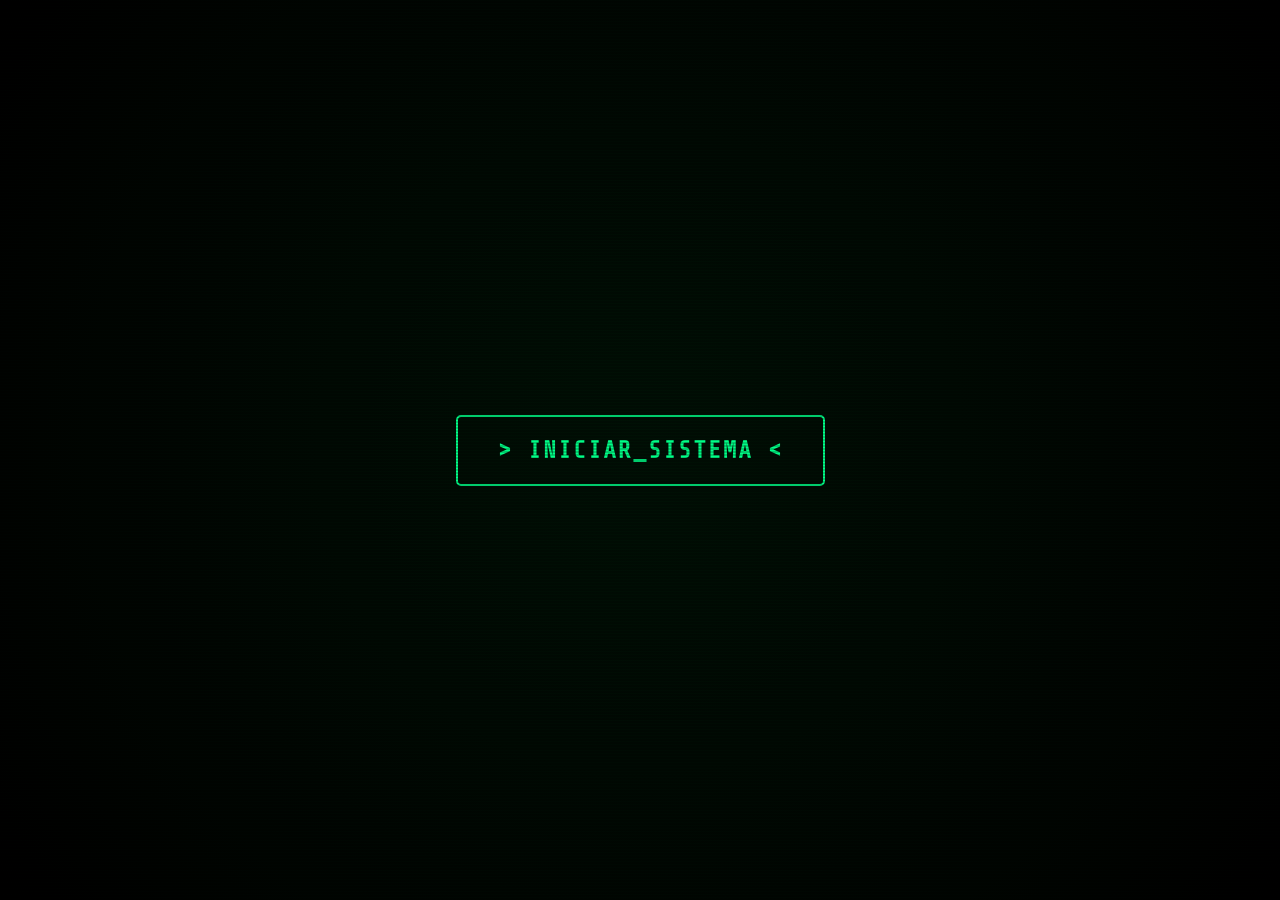
==== index.html @ 61cbf275 "Update index.html" ====
<!DOCTYPE html>
<html lang="en">
<head>
    <meta charset="UTF-8">
    <meta name="viewport" content="width=device-width, initial-scale=1.0">
    <title>Evollogic - Restricted Access</title>
    <link rel="stylesheet" href="style.css">
</head>
<body class="crt">

    <div id="stars"></div>

    <div id="init-screen">
        <button id="btn-start-boot" class="cyber-btn init-btn">> INICIAR_SISTEMA <</button>
    </div>

    <div id="terminal-boot" style="display: none;">
        <div id="terminal-text"></div>
        <span class="cursor">_</span>
    </div>

    <div id="coming-soon-screen" style="display: none;">
        <div id="transmission-prompt">
            <h2 style="color: #00ff88; letter-spacing: 3px; font-size: clamp(1.2rem, 4vw, 2rem);">> INCOMING TRANSMISSION...</h2>
            <button id="btn-accept-transmission" class="cyber-btn">ACCEPT</button>
        </div>

        <div id="coming-soon-content" style="display: none;">
            <img src="https://i.imgur.com/31WnC6D.png" alt="Evollogic" class="main-logo">
            <h1 class="title-text">BUILDER WORLDS</h1>
            <div class="message-card">
                <p style="font-size: 1.1rem; line-height: 1.6; color: #00ff88; margin-bottom: 20px;">
                    The portals are currently under maintenance. <br>
                    Exclusive access for the creation team only.
                </p>
                <p class="glitch-text">COMING THIS MONTH</p>
            </div>
            <button id="btn-toggle-music" class="cyber-btn-small">🔊 MUTE AUDIO</button>
        </div>

        <audio id="bg-music" loop style="display: none !important; width: 0; height: 0; visibility: hidden;">
            <source src="Menu Suspenso.mp3" type="audio/mpeg">
        </audio>
    </div>

    <div id="app-wrapper" style="display: none;">
        <div id="login-screen" class="login-box">
            <img src="https://i.imgur.com/31WnC6D.png" alt="Evollogic" style="width: 150px; margin-bottom: 10px;">
            <h2 style="color: #00ff88; margin-bottom: 20px; font-size: 1.5rem; letter-spacing: 2px;">ADMIN_PANEL</h2>
            
            <input type="email" id="email" placeholder="DECRYPT_EMAIL"><br>
            <input type="password" id="password" placeholder="SECURITY_KEY"><br>
            <button id="btn-login" class="cyber-btn" style="width: 100%;">ACCESS SYSTEM</button>
            
            <p id="error-message" style="color: #ff0055; display: none; margin-top: 15px; font-weight: bold; text-shadow: 0 0 5px #ff0055;">[!] ACCESS_DENIED</p>
        </div>
    </div>

    <script type="module" src="app.js"></script>
</body>
</html>
---- style.css ----
@import url('https://fonts.googleapis.com/css2?family=Share+Tech+Mono&display=swap');

body { 
    background-color: #000; /* Fundo preto total */
    color: #00ff88; /* Verde Hacker */
    font-family: 'Share Tech Mono', monospace; 
    text-align: center; 
    margin: 0;
    min-height: 100vh;
    display: flex;
    flex-direction: column;
    justify-content: center;
    align-items: center;
    overflow-x: hidden;
}

/* TV CRT Effect */
.crt::before {
    content: " "; display: block; position: fixed; top: 0; left: 0; bottom: 0; right: 0;
    background: linear-gradient(rgba(18, 16, 16, 0) 50%, rgba(0, 0, 0, 0.2) 50%);
    z-index: 100; background-size: 100% 3px; pointer-events: none;
}

#init-screen {
    display: flex; justify-content: center; align-items: center; height: 100vh; width: 100vw;
}

#terminal-boot {
    text-align: left; width: 90%; max-width: 600px;
    font-size: 1.2rem;
    color: #00ff88; text-shadow: 0 0 8px #00ff88;
}

.cursor { animation: blink 1s infinite; }
@keyframes blink { 0%, 100% { opacity: 1; } 50% { opacity: 0; } }

.main-logo {
    width: 250px; 
    filter: drop-shadow(0 0 15px #00ff88); /* Sombra Verde */
    animation: logoFloat 5s ease-in-out infinite;
    margin-bottom: 20px;
}
@keyframes logoFloat {
    0% { transform: translateY(0px); filter: drop-shadow(0 0 10px rgba(0, 255, 136, 0.4)); }
    50% { transform: translateY(-15px); filter: drop-shadow(0 0 30px rgba(0, 255, 136, 0.8)); }
    100% { transform: translateY(0px); filter: drop-shadow(0 0 10px rgba(0, 255, 136, 0.4)); }
}

h1, h2, p, .glitch-text { color: #00ff88 !important; text-shadow: 0 0 10px rgba(0, 255, 136, 0.5); }

.cyber-btn {
    padding: 15px 30px; background: transparent; color: #00ff88; 
    border: 2px solid #00ff88; border-radius: 5px; cursor: pointer; 
    font-weight: bold; text-transform: uppercase; letter-spacing: 2px;
    font-family: 'Share Tech Mono', monospace; font-size: 1.1rem;
    transition: 0.3s;
}
.cyber-btn:hover { background: #00ff88; color: #000; box-shadow: 0 0 20px #00ff88; transform: scale(1.05); }

.init-btn { font-size: 1.5rem; padding: 20px 40px; animation: pulse 2s infinite; }
@keyframes pulse { 0% { box-shadow: 0 0 10px #00ff88; } 50% { box-shadow: 0 0 30px #00ff88; } 100% { box-shadow: 0 0 10px #00ff88; } }

.login-box {
    background: rgba(0, 20, 10, 0.9);
    border: 1px solid #00ff88; padding: 40px; border-radius: 10px;
    box-shadow: 0 0 40px rgba(0, 255, 136, 0.2);
}

input {
    padding: 15px; margin: 10px 0; width: 100%; box-sizing: border-box;
    border-radius: 5px; border: 1px solid #00ff88; 
    background: #000; color: #00ff88; 
    font-family: 'Share Tech Mono', monospace; outline: none; transition: 0.3s;
}
input:focus { box-shadow: 0 0 15px rgba(0, 255, 136, 0.5); }

/* Estrelas verdes ao fundo */
#stars {
    position: fixed; top: 0; left: 0; width: 100%; height: 100%;
    background: radial-gradient(circle at center, #001105 0%, #000 100%);
    z-index: -1;
}
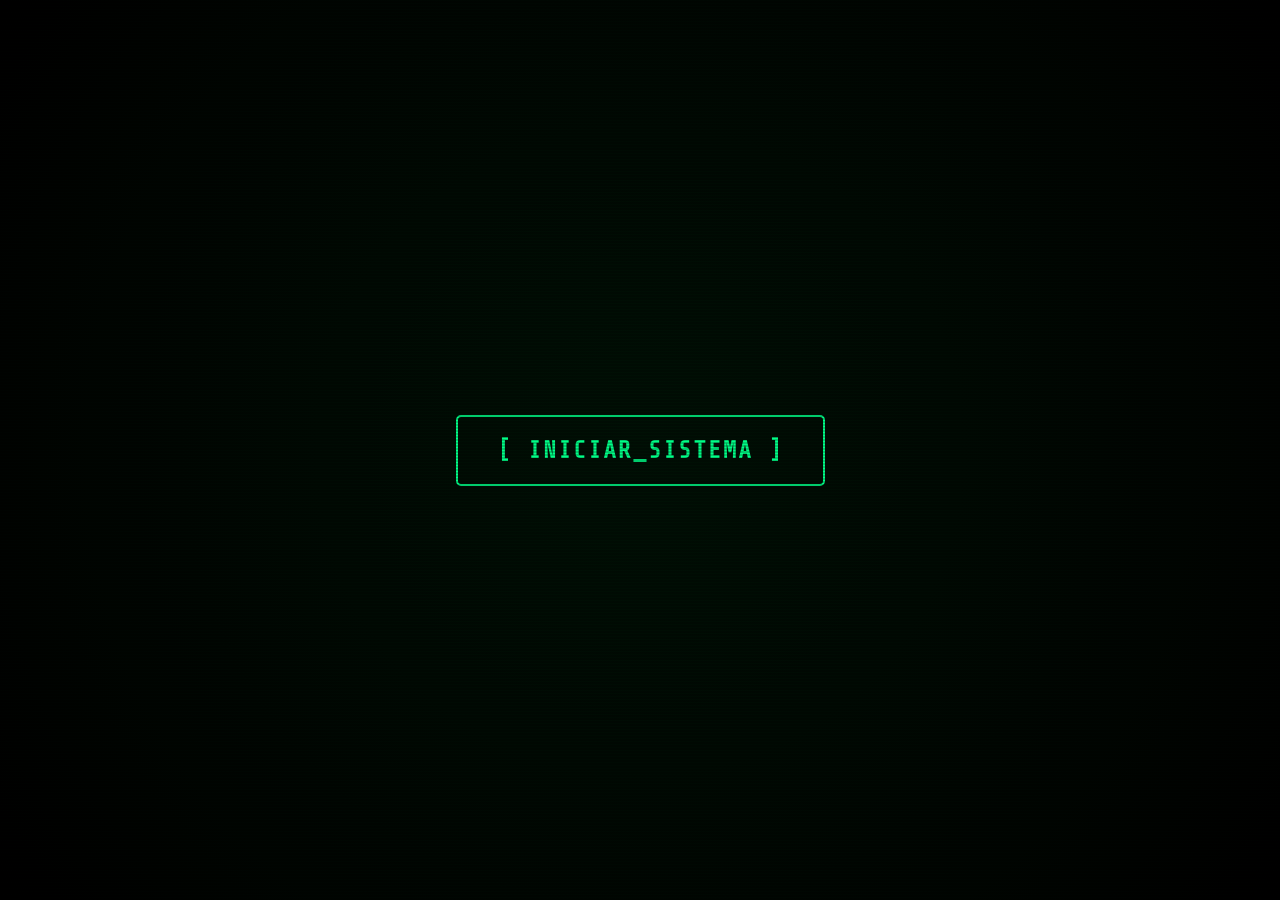
==== commit cfb4f525: "Update index.html" ====
--- a/index.html
+++ b/index.html
@@ -11,7 +11,7 @@
     <div id="stars"></div>
 
     <div id="init-screen">
-        <button id="btn-start-boot" class="cyber-btn init-btn">> INICIAR_SISTEMA <</button>
+        <button id="btn-start-boot" class="cyber-btn init-btn">[ INICIAR_SISTEMA ]</button>
     </div>
 
     <div id="terminal-boot" style="display: none;">
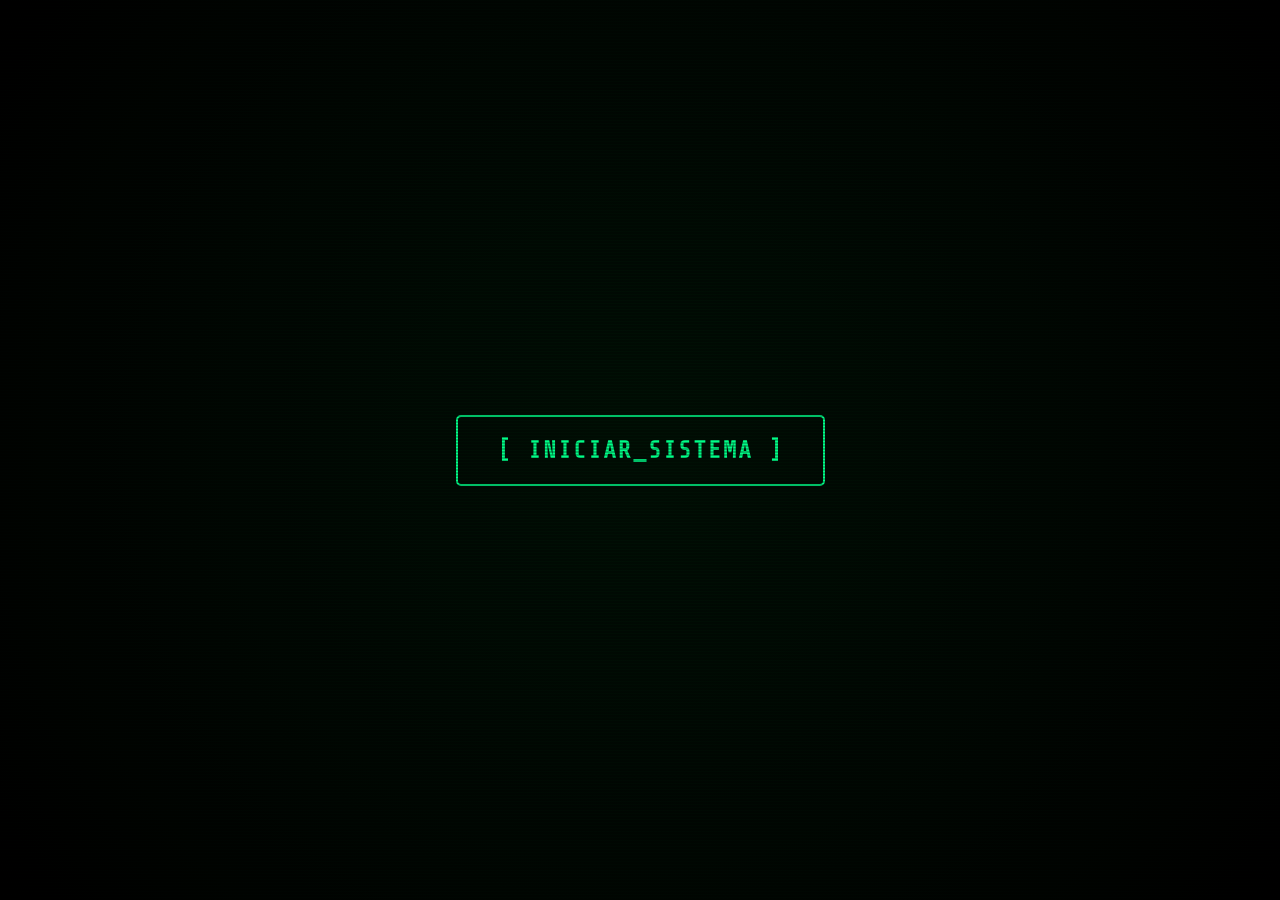
==== commit 37add24e: "Update index.html Km" ====
--- a/index.html
+++ b/index.html
@@ -3,8 +3,10 @@
 <head>
     <meta charset="UTF-8">
     <meta name="viewport" content="width=device-width, initial-scale=1.0">
-    <title>Evollogic - Restricted Access</title>
-    <link rel="stylesheet" href="style.css">
+    <title>Evollogic - System Gateway</title>
+    
+    <link rel="stylesheet" href="style.css?v=2.0">
+
 </head>
 <body class="crt">
 
@@ -20,6 +22,7 @@
     </div>
 
     <div id="coming-soon-screen" style="display: none;">
+        
         <div id="transmission-prompt">
             <h2 style="color: #00ff88; letter-spacing: 3px; font-size: clamp(1.2rem, 4vw, 2rem);">> INCOMING TRANSMISSION...</h2>
             <button id="btn-accept-transmission" class="cyber-btn">ACCEPT</button>
@@ -35,27 +38,16 @@
                 </p>
                 <p class="glitch-text">COMING THIS MONTH</p>
             </div>
+            
             <button id="btn-toggle-music" class="cyber-btn-small">🔊 MUTE AUDIO</button>
         </div>
 
         <audio id="bg-music" loop style="display: none !important; width: 0; height: 0; visibility: hidden;">
             <source src="Menu Suspenso.mp3" type="audio/mpeg">
         </audio>
+
     </div>
 
-    <div id="app-wrapper" style="display: none;">
-        <div id="login-screen" class="login-box">
-            <img src="https://i.imgur.com/31WnC6D.png" alt="Evollogic" style="width: 150px; margin-bottom: 10px;">
-            <h2 style="color: #00ff88; margin-bottom: 20px; font-size: 1.5rem; letter-spacing: 2px;">ADMIN_PANEL</h2>
-            
-            <input type="email" id="email" placeholder="DECRYPT_EMAIL"><br>
-            <input type="password" id="password" placeholder="SECURITY_KEY"><br>
-            <button id="btn-login" class="cyber-btn" style="width: 100%;">ACCESS SYSTEM</button>
-            
-            <p id="error-message" style="color: #ff0055; display: none; margin-top: 15px; font-weight: bold; text-shadow: 0 0 5px #ff0055;">[!] ACCESS_DENIED</p>
-        </div>
-    </div>
-
-    <script type="module" src="app.js"></script>
+    <script src="app.js?v=2.0"></script>
 </body>
 </html>
--- a/style.css
+++ b/style.css
@@ -1,44 +1,39 @@
 @import url('https://fonts.googleapis.com/css2?family=Share+Tech+Mono&display=swap');
 
+/* ==========================================
+   1. BASE E FUNDO (O que estava faltando!)
+========================================== */
 body { 
-    background-color: #000; /* Fundo preto total */
-    color: #00ff88; /* Verde Hacker */
+    background-color: #000; 
+    color: #00ff88; 
     font-family: 'Share Tech Mono', monospace; 
-    text-align: center; 
-    margin: 0;
-    min-height: 100vh;
-    display: flex;
-    flex-direction: column;
-    justify-content: center;
-    align-items: center;
+    text-align: center; margin: 0; min-height: 100vh;
+    display: flex; flex-direction: column; justify-content: center; align-items: center;
     overflow-x: hidden;
 }
 
-/* TV CRT Effect */
 .crt::before {
     content: " "; display: block; position: fixed; top: 0; left: 0; bottom: 0; right: 0;
-    background: linear-gradient(rgba(18, 16, 16, 0) 50%, rgba(0, 0, 0, 0.2) 50%);
+    background: linear-gradient(rgba(18, 16, 16, 0) 50%, rgba(0, 0, 0, 0.25) 50%);
     z-index: 100; background-size: 100% 3px; pointer-events: none;
 }
 
-#init-screen {
-    display: flex; justify-content: center; align-items: center; height: 100vh; width: 100vw;
+#stars {
+    position: fixed; top: 0; left: 0; width: 100%; height: 100%;
+    background: radial-gradient(circle at center, #001105 0%, #000 100%);
+    z-index: -1;
 }
 
-#terminal-boot {
-    text-align: left; width: 90%; max-width: 600px;
-    font-size: 1.2rem;
-    color: #00ff88; text-shadow: 0 0 8px #00ff88;
-}
-
+/* Telas de Entrada e Terminal */
+#init-screen, #terminal-boot, #coming-soon-screen { width: 100%; }
+#terminal-boot { text-align: left; width: 90%; max-width: 600px; margin: 0 auto; font-size: 1.2rem; text-shadow: 0 0 8px #00ff88; }
 .cursor { animation: blink 1s infinite; }
 @keyframes blink { 0%, 100% { opacity: 1; } 50% { opacity: 0; } }
 
+/* Elementos Gerais (Logos, Botões, Textos) */
 .main-logo {
-    width: 250px; 
-    filter: drop-shadow(0 0 15px #00ff88); /* Sombra Verde */
-    animation: logoFloat 5s ease-in-out infinite;
-    margin-bottom: 20px;
+    width: 250px; filter: drop-shadow(0 0 15px #00ff88); 
+    animation: logoFloat 5s ease-in-out infinite; margin-bottom: 20px;
 }
 @keyframes logoFloat {
     0% { transform: translateY(0px); filter: drop-shadow(0 0 10px rgba(0, 255, 136, 0.4)); }
@@ -46,37 +41,121 @@
     100% { transform: translateY(0px); filter: drop-shadow(0 0 10px rgba(0, 255, 136, 0.4)); }
 }
 
-h1, h2, p, .glitch-text { color: #00ff88 !important; text-shadow: 0 0 10px rgba(0, 255, 136, 0.5); }
+h1, h2, p, .glitch-text { color: #00ff88; text-shadow: 0 0 10px rgba(0, 255, 136, 0.5); }
+.title-text { letter-spacing: 5px; font-size: clamp(1.8rem, 6vw, 2.5rem); margin: 10px 0; }
 
 .cyber-btn {
     padding: 15px 30px; background: transparent; color: #00ff88; 
     border: 2px solid #00ff88; border-radius: 5px; cursor: pointer; 
     font-weight: bold; text-transform: uppercase; letter-spacing: 2px;
-    font-family: 'Share Tech Mono', monospace; font-size: 1.1rem;
-    transition: 0.3s;
+    font-family: 'Share Tech Mono', monospace; font-size: 1.1rem; transition: 0.3s;
 }
 .cyber-btn:hover { background: #00ff88; color: #000; box-shadow: 0 0 20px #00ff88; transform: scale(1.05); }
+
+.cyber-btn-small {
+    background: transparent; color: #00d4ff; border: 1px solid #00d4ff;
+    padding: 8px 15px; cursor: pointer; margin-top: 30px; transition: 0.3s;
+    font-family: 'Share Tech Mono', monospace; border-radius: 5px; font-weight: bold;
+}
+.cyber-btn-small:hover { background: #00d4ff; color: #000; box-shadow: 0 0 15px #00d4ff; }
 
 .init-btn { font-size: 1.5rem; padding: 20px 40px; animation: pulse 2s infinite; }
 @keyframes pulse { 0% { box-shadow: 0 0 10px #00ff88; } 50% { box-shadow: 0 0 30px #00ff88; } 100% { box-shadow: 0 0 10px #00ff88; } }
 
-.login-box {
-    background: rgba(0, 20, 10, 0.9);
-    border: 1px solid #00ff88; padding: 40px; border-radius: 10px;
-    box-shadow: 0 0 40px rgba(0, 255, 136, 0.2);
+.message-card { width: 90%; max-width: 500px; padding: 20px; border-top: 1px solid #00ff88; margin: 20px auto 0 auto; box-sizing: border-box; }
+
+/* Dashboard Estrutura */
+#app-wrapper { width: 100%; min-height: 100vh; display: flex; justify-content: center; padding: 40px 0; box-sizing: border-box; }
+.dashboard-container { width: 90%; max-width: 1000px; z-index: 10; position: relative; }
+.dash-section { margin-bottom: 50px; text-align: left; }
+.section-title { border-bottom: 2px solid rgba(0, 255, 136, 0.5); padding-bottom: 10px; font-size: 1.5rem; margin-bottom: 20px; text-transform: uppercase; }
+.last-post-box { background: rgba(0, 20, 10, 0.8); border: 1px dashed #00ff88; padding: 25px; border-radius: 5px; box-shadow: inset 0 0 20px rgba(0, 255, 136, 0.1); }
+
+
+/* ==========================================
+   2. SEU CARROSSEL (Que você colou)
+========================================== */
+.carousel-wrapper {
+    display: flex;
+    align-items: center;
+    gap: 15px;
+    margin-bottom: 30px;
+    position: relative;
+    width: 100%;
 }
 
-input {
-    padding: 15px; margin: 10px 0; width: 100%; box-sizing: border-box;
-    border-radius: 5px; border: 1px solid #00ff88; 
-    background: #000; color: #00ff88; 
-    font-family: 'Share Tech Mono', monospace; outline: none; transition: 0.3s;
+.scroll-btn {
+    background: rgba(0, 255, 136, 0.1);
+    color: #00ff88;
+    border: 1px solid #00ff88;
+    border-radius: 5px;
+    font-size: 1.5rem;
+    padding: 10px 15px;
+    cursor: pointer;
+    transition: 0.3s;
+    z-index: 10;
 }
-input:focus { box-shadow: 0 0 15px rgba(0, 255, 136, 0.5); }
+.scroll-btn:hover {
+    background: #00ff88; color: #000; box-shadow: 0 0 15px #00ff88;
+}
 
-/* Estrelas verdes ao fundo */
-#stars {
-    position: fixed; top: 0; left: 0; width: 100%; height: 100%;
-    background: radial-gradient(circle at center, #001105 0%, #000 100%);
-    z-index: -1;
+.carousel-container {
+    display: flex;
+    overflow-x: hidden; 
+    scroll-behavior: smooth; 
+    gap: 20px;
+    padding: 10px 5px;
+    flex: 1;
 }
+
+.company-card {
+    min-width: 130px;
+    background: rgba(0, 15, 5, 0.8);
+    border: 1px solid rgba(0, 255, 136, 0.3);
+    border-radius: 10px;
+    padding: 20px 10px;
+    display: flex;
+    flex-direction: column;
+    align-items: center;
+    cursor: pointer;
+    transition: 0.3s;
+    box-shadow: 0 0 10px rgba(0,0,0,0.5);
+}
+
+.company-card img {
+    width: 60px; 
+    height: 60px;
+    object-fit: contain;
+    margin-bottom: 15px;
+    filter: drop-shadow(0 0 5px rgba(0, 255, 136, 0.5));
+}
+
+.company-card span {
+    color: #00ff88;
+    font-weight: bold;
+    font-size: 0.9rem;
+    letter-spacing: 1px;
+}
+
+.company-card:hover, .company-card.active {
+    background: rgba(0, 255, 136, 0.1);
+    border-color: #00ff88;
+    transform: translateY(-5px);
+    box-shadow: 0 0 20px rgba(0, 255, 136, 0.4);
+}
+
+#info-display-area {
+    background: rgba(0, 10, 5, 0.9);
+    border: 1px dashed #00d4ff;
+    padding: 30px;
+    border-radius: 10px;
+    min-height: 200px;
+    text-align: left;
+}
+
+.company-details { display: none; animation: fadeIn 0.5s ease-in; }
+.company-details.active { display: block; }
+
+.neon-subtitle { color: #00d4ff; font-size: 1.3rem; margin-bottom: 15px; border-bottom: 1px solid rgba(0, 212, 255, 0.3); padding-bottom: 10px; text-transform: uppercase;}
+.english-description { color: #d0d0d0; line-height: 1.6; font-size: 1.1rem;}
+.meta-goal { font-size: 1.8rem; color: #ff0055; text-shadow: 0 0 10px #ff0055; font-weight: bold; margin: 10px 0;}
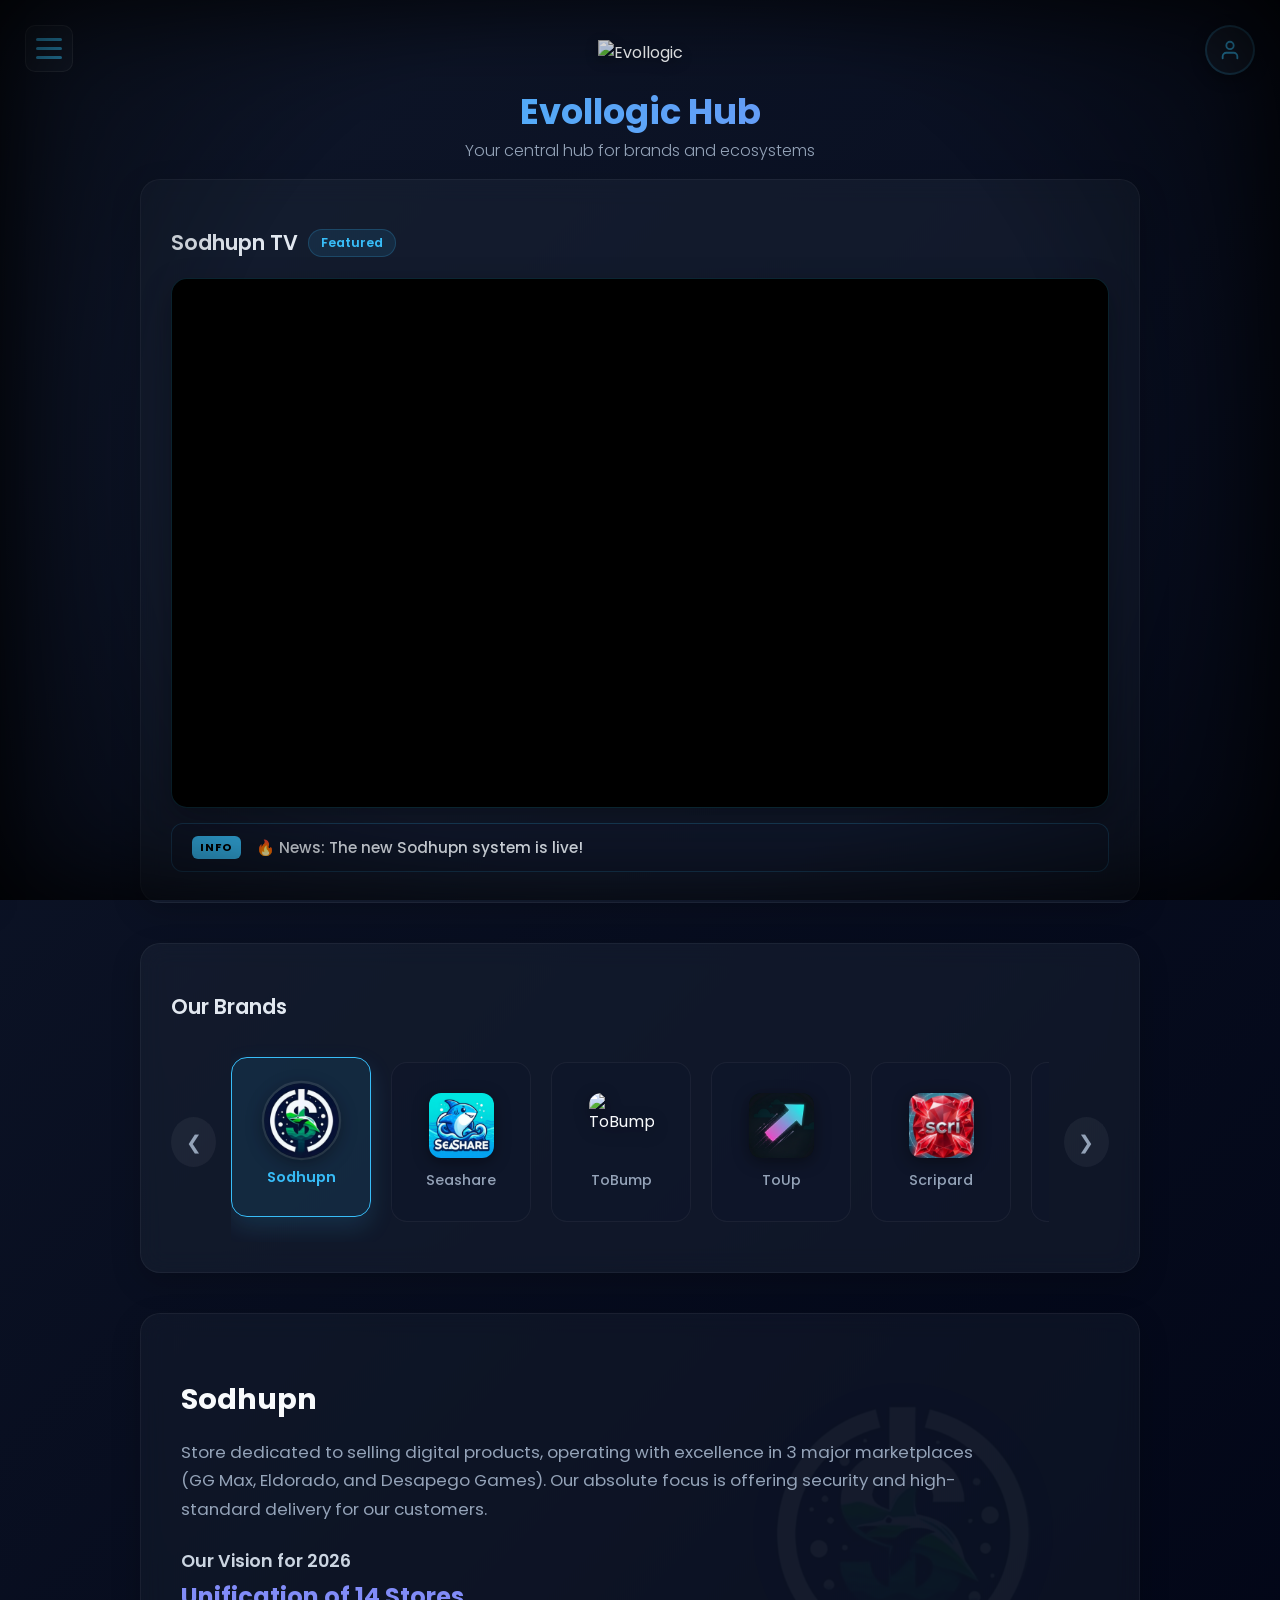
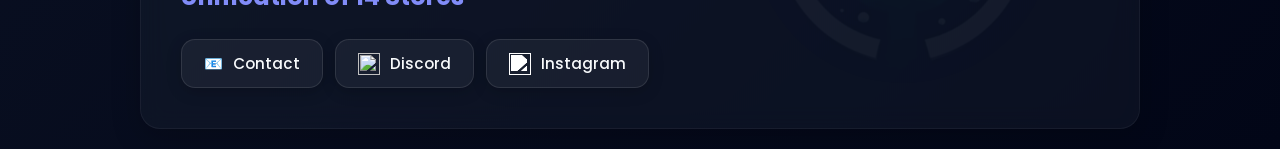
==== commit 8d4271d1: "Update index.html" ====
--- a/index.html
+++ b/index.html
@@ -1,53 +1,14 @@
 <!DOCTYPE html>
-<html lang="en">
+<html lang="pt-BR">
 <head>
     <meta charset="UTF-8">
-    <meta name="viewport" content="width=device-width, initial-scale=1.0">
-    <title>Evollogic - System Gateway</title>
-    
-    <link rel="stylesheet" href="style.css?v=2.0">
-
+    <title>Redirecionando para o Hub...</title>
+    <script>
+        // Redireciona direto para o hub.html
+        window.location.replace('hub.html');
+    </script>
 </head>
-<body class="crt">
-
-    <div id="stars"></div>
-
-    <div id="init-screen">
-        <button id="btn-start-boot" class="cyber-btn init-btn">[ INICIAR_SISTEMA ]</button>
-    </div>
-
-    <div id="terminal-boot" style="display: none;">
-        <div id="terminal-text"></div>
-        <span class="cursor">_</span>
-    </div>
-
-    <div id="coming-soon-screen" style="display: none;">
-        
-        <div id="transmission-prompt">
-            <h2 style="color: #00ff88; letter-spacing: 3px; font-size: clamp(1.2rem, 4vw, 2rem);">> INCOMING TRANSMISSION...</h2>
-            <button id="btn-accept-transmission" class="cyber-btn">ACCEPT</button>
-        </div>
-
-        <div id="coming-soon-content" style="display: none;">
-            <img src="https://i.imgur.com/31WnC6D.png" alt="Evollogic" class="main-logo">
-            <h1 class="title-text">BUILDER WORLDS</h1>
-            <div class="message-card">
-                <p style="font-size: 1.1rem; line-height: 1.6; color: #00ff88; margin-bottom: 20px;">
-                    The portals are currently under maintenance. <br>
-                    Exclusive access for the creation team only.
-                </p>
-                <p class="glitch-text">COMING THIS MONTH</p>
-            </div>
-            
-            <button id="btn-toggle-music" class="cyber-btn-small">🔊 MUTE AUDIO</button>
-        </div>
-
-        <audio id="bg-music" loop style="display: none !important; width: 0; height: 0; visibility: hidden;">
-            <source src="Menu Suspenso.mp3" type="audio/mpeg">
-        </audio>
-
-    </div>
-
-    <script src="app.js?v=2.0"></script>
+<body style="background-color: #020617; color: #00ff88; font-family: monospace; display: flex; justify-content: center; align-items: center; height: 100vh; margin: 0;">
+    <h2>Iniciando Hub...</h2>
 </body>
 </html>
